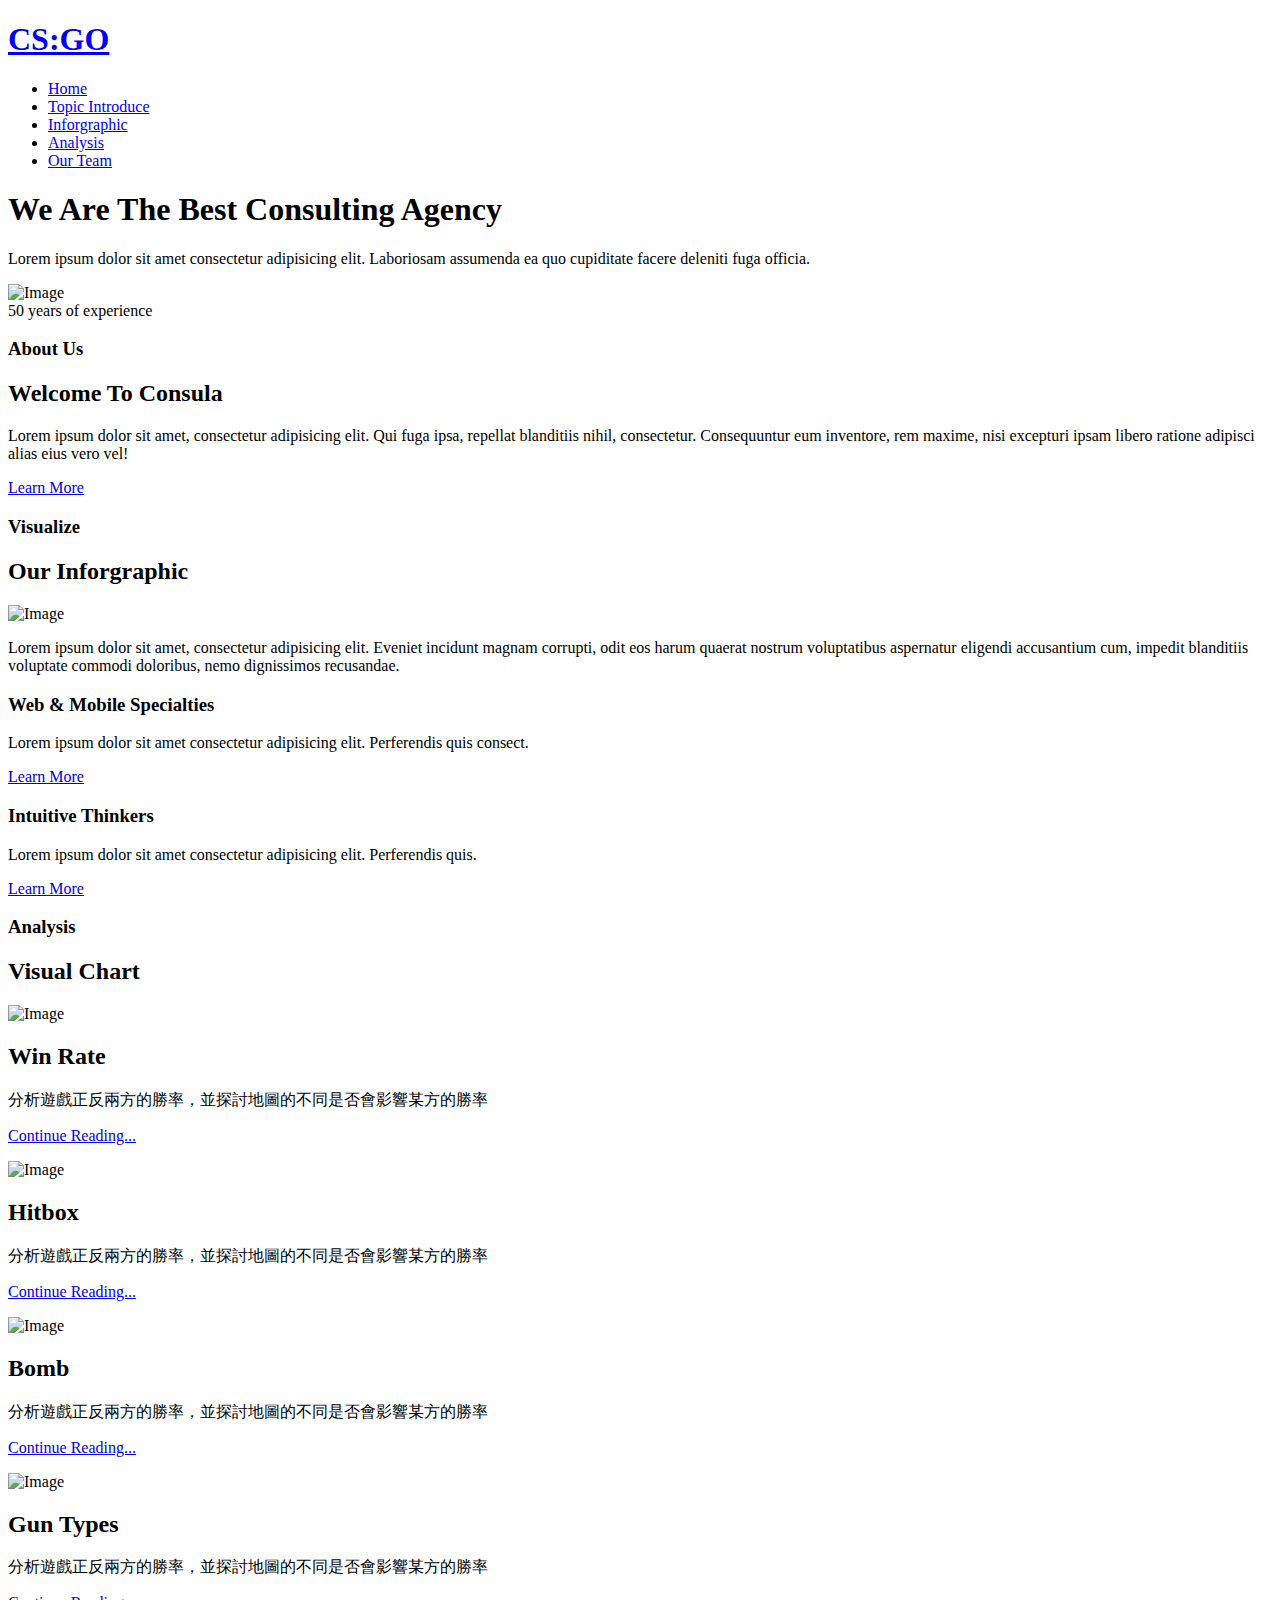
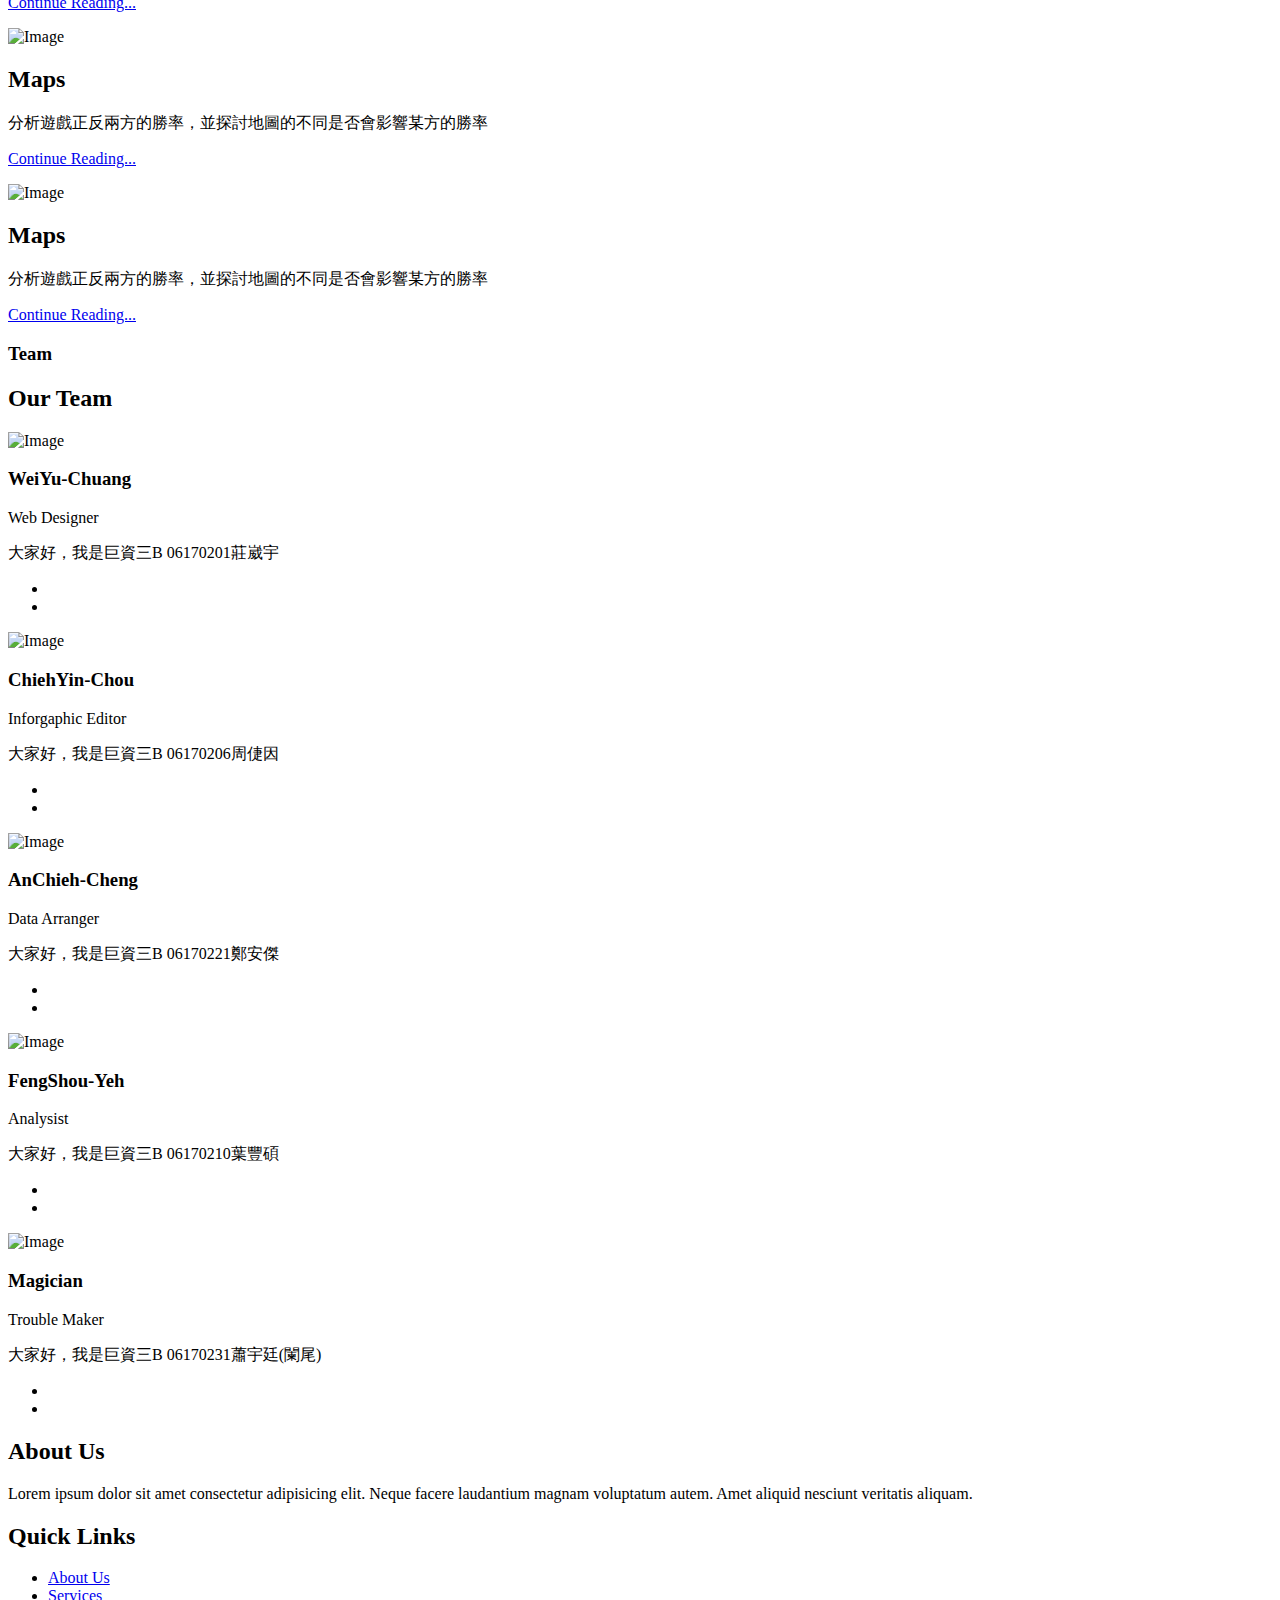
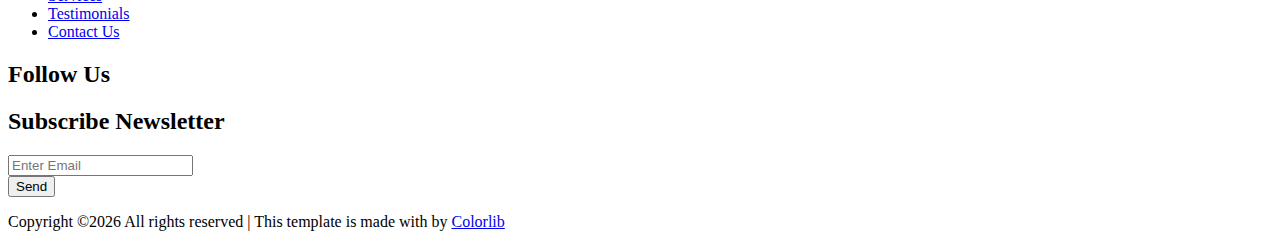
==== index.html @ 95e4f860 "new" ====
<!DOCTYPE html>
<html lang="en">
  <head>
    <title>CS:GO &mdash; Analysis</title>
    <meta charset="utf-8">
    <meta name="viewport" content="width=device-width, initial-scale=1, shrink-to-fit=no">
    
    
    <link href="https://fonts.googleapis.com/css?family=Roboto:300,400,900" rel="stylesheet">
    <link rel="stylesheet" href="fonts/icomoon/style.css">

    <link rel="stylesheet" href="css/bootstrap.min.css">
    <link rel="stylesheet" href="css/jquery-ui.css">
    <link rel="stylesheet" href="css/owl.carousel.min.css">
    <link rel="stylesheet" href="css/owl.theme.default.min.css">
    <link rel="stylesheet" href="css/owl.theme.default.min.css">

    <link rel="stylesheet" href="css/jquery.fancybox.min.css">

    <link rel="stylesheet" href="css/bootstrap-datepicker.css">

    <link rel="stylesheet" href="fonts/flaticon/font/flaticon.css">

    <link rel="stylesheet" href="css/aos.css">

    <link rel="stylesheet" href="css/style.css">
    
  </head>
  <body data-spy="scroll" data-target=".site-navbar-target" data-offset="300">
  
  <div class="site-wrap">

    <div class="site-mobile-menu site-navbar-target">
      <div class="site-mobile-menu-header">
        <div class="site-mobile-menu-close mt-3">
          <span class="icon-close2 js-menu-toggle"></span>
        </div>
      </div>
      <div class="site-mobile-menu-body"></div>
    </div>
   


    <header class="site-navbar py-4 bg-white js-sticky-header site-navbar-target" role="banner">
<!--左上LOGO，可以改點進去的網址-->
      <div class="container">
        <div class="row align-items-center">
          
          <div class="col-6 col-xl-2">
            <h1 class="mb-0 site-logo"><a href="index.html" class="text-black h2 mb-0">CS:GO</h1>
          </div>
          <div class="col-12 col-md-10 d-none d-xl-block">
            <nav class="site-navigation position-relative text-right" role="navigation">
<!--上面那列-->
              <ul class="site-menu main-menu js-clone-nav mr-auto d-none d-lg-block">
                <li><a href="#home-section" class="nav-link">Home</a></li>
                <li><a href="#about-section" class="nav-link">Topic Introduce</a></li>
                <li><a href="#Inforgraphic-section" class="nav-link">Inforgraphic</a></li>
                <li><a href="#blog-section" class="nav-link">Analysis</a></li>
                <li><a href="#team-section" class="nav-link">Our Team</a></li>
              </ul>
            </nav>
          </div>


          <div class="col-6 d-inline-block d-xl-none ml-md-0 py-3" style="position: relative; top: 3px;"><a href="#" class="site-menu-toggle js-menu-toggle text-black float-right"><span class="icon-menu h3"></span></a></div>

        </div>
      </div>
      
    </header>

  
     
    <div class="site-blocks-cover overlay" style="background-image: url(images/CSGO_HEADER.jpg);" data-aos="fade">
      <div class="container">
        <div class="row align-items-center justify-content-center">

          <div class="col-md-12" data-aos="fade-up" data-aos-delay="400">
                        
            <div class="row mb-4">
              <div class="col-md-6">
                <h1>We Are The Best Consulting Agency</h1>
                <p class="mb-5">Lorem ipsum dolor sit amet consectetur adipisicing elit. Laboriosam assumenda ea quo cupiditate facere deleniti fuga officia.</p>
              </div>
            </div>

          </div>
        </div>
      </div>
    </div>  

<!--主題介紹-->
    <div class="site-section" id="about-section">
      <div class="container">
        <div class="row align-items-lg-center">
          <div class="col-md-6 mb-5 mb-lg-0 position-relative">
            <img src="images/about_1.jpg" class="img-fluid" alt="Image">
            <div class="experience">
              <span class="year">50 years</span>
              <span class="caption">of experience</span>
            </div>
          </div>
          <div class="col-md-5 ml-auto">
            <h3 class="section-sub-title">About Us</h3>
            <h2 class="section-title mb-3">Welcome To Consula</h2>
            <p class="mb-4">Lorem ipsum dolor sit amet, consectetur adipisicing elit. Qui fuga ipsa, repellat blanditiis nihil, consectetur. Consequuntur eum inventore, rem maxime, nisi excepturi ipsam libero ratione adipisci alias eius vero vel!</p>
            <p><a href="#" class="btn btn-primary btn-black--hover">Learn More</a></p>
          </div>
        </div>
      </div>
    </div>

 <!--Inforgraphic-->   
    <section class="site-section" id="Inforgraphic-section">
      <div class="container">
        <div class="row mb-5">
          <div class="col-12 text-center">
            <h3 class="section-sub-title">Visualize</h3>
            <h2 class="section-title mb-3">Our Inforgraphic</h2>
          </div>
        </div>
        <div class="row mb-5">
          <div class="col-md-5 ml-auto mb-5 order-md-2" data-aos="fade">
            <img src="images/about_1.jpg" alt="Image" class="img-fluid rounded">
          </div>
          <div class="col-md-6 order-md-1" data-aos="fade">

            <div class="row">

              
              <div class="col-12 mb-4">
                <p class="lead">Lorem ipsum dolor sit amet, consectetur adipisicing elit. Eveniet incidunt magnam corrupti, odit eos harum quaerat nostrum voluptatibus aspernatur eligendi accusantium cum, impedit blanditiis voluptate commodi doloribus, nemo dignissimos recusandae.</p>
              </div>
              <div class="col-md-12 mb-md-5 mb-0 col-lg-6">
                <div class="unit-4">
                  <div class="unit-4-icon mr-4 mb-3"><span class="text-primary icon-adb"></span></div>
                  <div>
                    <h3>Web &amp; Mobile Specialties</h3>
                    <p>Lorem ipsum dolor sit amet consectetur adipisicing elit. Perferendis quis consect.</p>
                    <p class="mb-0"><a href="inforgraphic.html">Learn More</a></p>
                  </div>
                </div>
              </div>
              <div class="col-md-12 mb-md-5 mb-0 col-lg-6">
                <div class="unit-4">
                  <div class="unit-4-icon mr-4 mb-3"><span class="text-primary icon-assignment"></span></div>
                  <div>
                    <h3>Intuitive Thinkers</h3>
                    <p>Lorem ipsum dolor sit amet consectetur adipisicing elit. Perferendis quis.</p>
                    <p class="mb-0"><a href="#">Learn More</a></p>
                  </div>
                </div>
              </div>
            </div>
          </div>
          
        </div>
      </div>
    </section>






    <!--分析-->


    <section class="site-section" id="blog-section">
      <div class="container">
          <div class="col-12 text-center">
            <h3 class="section-sub-title">Analysis</h3>
            <h2 class="section-title mb-3">Visual Chart</h2>
          </div>

        <div class="row">
          <div class="col-md-6 col-lg-4 mb-4 mb-lg-4">
            <div class="h-entry">
              <img src="images/win_lose.jpg" alt="Image" title='勝率分析' class="img-fluid">
              <h2 class="font-size-regular"><a >Win Rate</a></h2>
              <p>分析遊戲正反兩方的勝率，並探討地圖的不同是否會影響某方的勝率</p>
              <p><a href="win_rate.html">Continue Reading...</a></p>
            </div> 
          </div>
          <div class="col-md-6 col-lg-4 mb-4 mb-lg-4">
            <div class="h-entry">
              <img src="images/win_lose.jpg" alt="Image" title='勝率分析' class="img-fluid">
              <h2 class="font-size-regular"><a >Hitbox</a></h2>
              <p>分析遊戲正反兩方的勝率，並探討地圖的不同是否會影響某方的勝率</p>
              <p><a href="hitbox.html">Continue Reading...</a></p>
            </div> 
          </div>
          <div class="col-md-6 col-lg-4 mb-4 mb-lg-4">
            <div class="h-entry">
              <img src="images/win_lose.jpg" alt="Image" title='勝率分析' class="img-fluid">
              <h2 class="font-size-regular"><a >Bomb</a></h2>
              <p>分析遊戲正反兩方的勝率，並探討地圖的不同是否會影響某方的勝率</p>
              <p><a href="bomb_planted.html">Continue Reading...</a></p>
            </div> 
          </div>
          <div class="col-md-6 col-lg-4 mb-4 mb-lg-4">
            <div class="h-entry">
              <img src="images/win_lose.jpg" alt="Image" title='勝率分析' class="img-fluid">
              <h2 class="font-size-regular"><a >Gun Types</a></h2>
              <p>分析遊戲正反兩方的勝率，並探討地圖的不同是否會影響某方的勝率</p>
              <p><a href="gun_type">Continue Reading...</a></p>
            </div> 
          </div>
          <div class="col-md-6 col-lg-4 mb-4 mb-lg-4">
            <div class="h-entry">
              <img src="images/win_lose.jpg" alt="Image" title='勝率分析' class="img-fluid">
              <h2 class="font-size-regular"><a >Maps</a></h2>
              <p>分析遊戲正反兩方的勝率，並探討地圖的不同是否會影響某方的勝率</p>
              <p><a href="#">Continue Reading...</a></p>
            </div> 
          </div>
          <div class="col-md-6 col-lg-4 mb-4 mb-lg-4">
            <div class="h-entry">
              <img src="images/win_lose.jpg" alt="Image" title='勝率分析' class="img-fluid">
              <h2 class="font-size-regular"><a >Maps</a></h2>
              <p>分析遊戲正反兩方的勝率，並探討地圖的不同是否會影響某方的勝率</p>
              <p><a href="#">Continue Reading...</a></p>
            </div> 
          </div>


        </div>

      </div>
    </section>

 <!--小組介紹-->
    <section class="site-section border-bottom" id="team-section">
      <div class="container">
          <div class="col-12 text-center">
            <h3 class="section-sub-title">Team</h3>
            <h2 class="section-title mb-3">Our Team</h2>
          </div>
        <div class="row">
          <div class="col-md-6 col-lg-4 mb-5 mb-lg-0" data-aos="fade" data-aos-delay="100">
            <div class="person text-center">
              <img src="images/panda_n.jpg" alt="Image" class="img-fluid rounded-circle w-50 mb-5">
              <h3>WeiYu-Chuang</h3>
              <p class="position text-muted">Web Designer</p>
              <p class="mb-4">大家好，我是巨資三B 06170201莊崴宇</p>
              <ul class="ul-social-circle">
                <li><a href="https://www.facebook.com/profile.php?id=100002920440006"><span class="icon-facebook"></span></a></li>
                <li><a href="https://www.instagram.com/wei_yu0831"><span class="icon-instagram"></span></a></li>
              </ul>
            </div>
          </div>
          <div class="col-md-6 col-lg-4 mb-5 mb-lg-0" data-aos="fade" data-aos-delay="200">
            <div class="person text-center">
              <img src="images/bigbig.jpg"  alt="Image" class="img-fluid rounded-circle w-50 mb-5">
              <h3>ChiehYin-Chou</h3>
              <p class="position text-muted">Inforgaphic Editor</p>
              <p class="mb-4">大家好，我是巨資三B 06170206周倢因</p>
              <ul class="ul-social-circle">
                <li><a href="https://www.facebook.com/profile.php?id=100004372696761"><span class="icon-facebook"></span></a></li>
                <li><a href="https://www.instagram.com/chieh_yin0518"><span class="icon-instagram"></span></a></li>
              </ul>
            </div>
          </div>
          <div class="col-md-6 col-lg-4 mb-5 mb-lg-0" data-aos="fade" data-aos-delay="300">
            <div class="person text-center">
              <img src="images/jay.jpg" alt="Image" class="img-fluid rounded-circle w-50 mb-5">
              <h3>AnChieh-Cheng</h3>
              <p class="position text-muted">Data Arranger</p>
              <p class="mb-4">大家好，我是巨資三B 06170221鄭安傑</p>
              <ul class="ul-social-circle">
                <li><a href="https://www.facebook.com/profile.php?id=100000867093156"><span class="icon-facebook"></span></a></li>
                <li><a href="https://www.instagram.com/jay90529haha"><span class="icon-instagram"></span></a></li>
              </ul>
            </div>
          </div>
        </div>
        <div class="row">
          <div class="col-md-6 col-lg-4 mb-5 mb-lg-0" data-aos="fade" data-aos-delay="100">
            <div class="person text-center">
              <img src="images/Ya.jpg" alt="Image" class="img-fluid rounded-circle w-50 mb-5">
              <h3>FengShou-Yeh</h3>
              <p class="position text-muted">Analysist</p>
              <p class="mb-4">大家好，我是巨資三B 06170210葉豐碩</p>
              <ul class="ul-social-circle">
                <li><a href="https://www.facebook.com/profile.php?id=100003611296160"><span class="icon-facebook"></span></a></li>
                <li><a href="https://instagram.com/yfs_612"><span class="icon-instagram"></span></a></li>
              </ul>
            </div>
          </div>
          <div class="col-md-6 col-lg-4 mb-5 mb-lg-0" data-aos="fade" data-aos-delay="200">
            <div class="person text-center">
              <img src="images/trash.jpg"  alt="Image" class="img-fluid rounded-circle w-50 mb-5">
              <h3>Magician</h3>
              <p class="position text-muted">Trouble Maker</p>
              <p class="mb-4">大家好，我是巨資三B 06170231蕭宇廷(闌尾)</p>
              <ul class="ul-social-circle">
                <li><a href="https://www.facebook.com/profile.php?id=100003541556427"><span class="icon-facebook"></span></a></li>
                <li><a href="https://www.instagram.com/leoh192"><span class="icon-instagram"></span></a></li>
              </ul>
            </div>
          </div>
        </div>
      </div>
    </section>


    <footer class="site-footer">
      <div class="container">
        <div class="row">
          <div class="col-md-9">
            <div class="row">
              <div class="col-md-5">
                <h2 class="footer-heading mb-4">About Us</h2>
                <p>Lorem ipsum dolor sit amet consectetur adipisicing elit. Neque facere laudantium magnam voluptatum autem. Amet aliquid nesciunt veritatis aliquam.</p>
              </div>
              <div class="col-md-3 ml-auto">
                <h2 class="footer-heading mb-4">Quick Links</h2>
                <ul class="list-unstyled">
                  <li><a href="#">About Us</a></li>
                  <li><a href="#">Services</a></li>
                  <li><a href="#">Testimonials</a></li>
                  <li><a href="#">Contact Us</a></li>
                </ul>
              </div>
              <div class="col-md-3">
                <h2 class="footer-heading mb-4">Follow Us</h2>
                <a href="#" class="pl-0 pr-3"><span class="icon-facebook"></span></a>
                <a href="#" class="pl-3 pr-3"><span class="icon-twitter"></span></a>
                <a href="#" class="pl-3 pr-3"><span class="icon-instagram"></span></a>
                <a href="#" class="pl-3 pr-3"><span class="icon-linkedin"></span></a>
              </div>
            </div>
          </div>
          <div class="col-md-3">
            <h2 class="footer-heading mb-4">Subscribe Newsletter</h2>
            <form action="#" method="post" class="footer-subscribe">
              <div class="input-group mb-3">
                <input type="text" class="form-control border-secondary text-white bg-transparent" placeholder="Enter Email" aria-label="Enter Email" aria-describedby="button-addon2">
                <div class="input-group-append">
                  <button class="btn btn-primary text-black" type="button" id="button-addon2">Send</button>
                </div>
              </div>
            </form>
          </div>
        </div>
        <div class="row pt-5 mt-5 text-center">
          <div class="col-md-12">
            <div class="border-top pt-5">
            <p>
        <!-- Link back to Colorlib can't be removed. Template is licensed under CC BY 3.0. -->
        Copyright &copy;<script>document.write(new Date().getFullYear());</script> All rights reserved | This template is made with <i class="icon-heart" aria-hidden="true"></i> by <a href="https://colorlib.com" target="_blank" >Colorlib</a>
        <!-- Link back to Colorlib can't be removed. Template is licensed under CC BY 3.0. -->
      </p>
            </div>
          </div>
          
        </div>
      </div>
    </footer>

  </div> <!-- .site-wrap -->

  <script src="js/jquery-3.3.1.min.js"></script>
  <script src="js/jquery-migrate-3.0.1.min.js"></script>
  <script src="js/jquery-ui.js"></script>
  <script src="js/popper.min.js"></script>
  <script src="js/bootstrap.min.js"></script>
  <script src="js/owl.carousel.min.js"></script>
  <script src="js/jquery.stellar.min.js"></script>
  <script src="js/jquery.countdown.min.js"></script>
  <script src="js/bootstrap-datepicker.min.js"></script>
  <script src="js/jquery.easing.1.3.js"></script>
  <script src="js/aos.js"></script>
  <script src="js/jquery.fancybox.min.js"></script>
  <script src="js/jquery.sticky.js"></script>

  
  <script src="js/main.js"></script>
    
  </body>
</html>
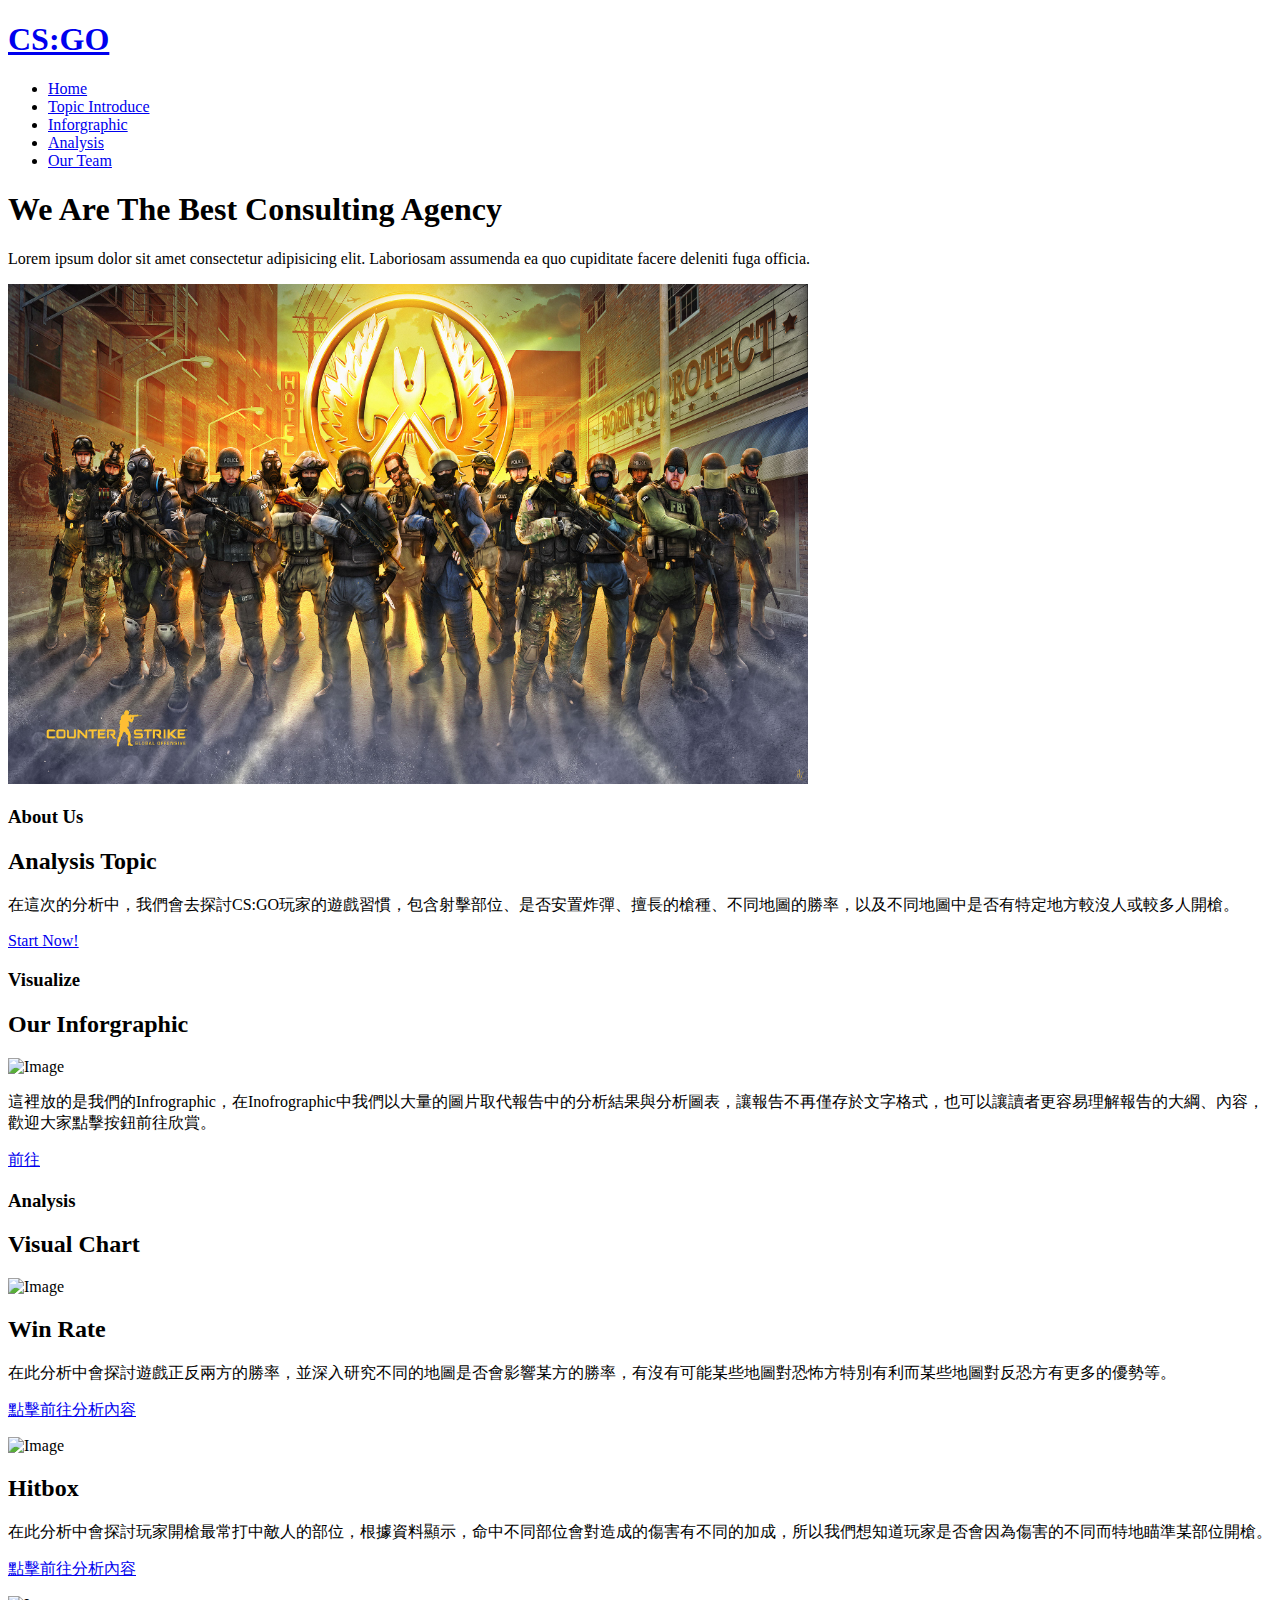
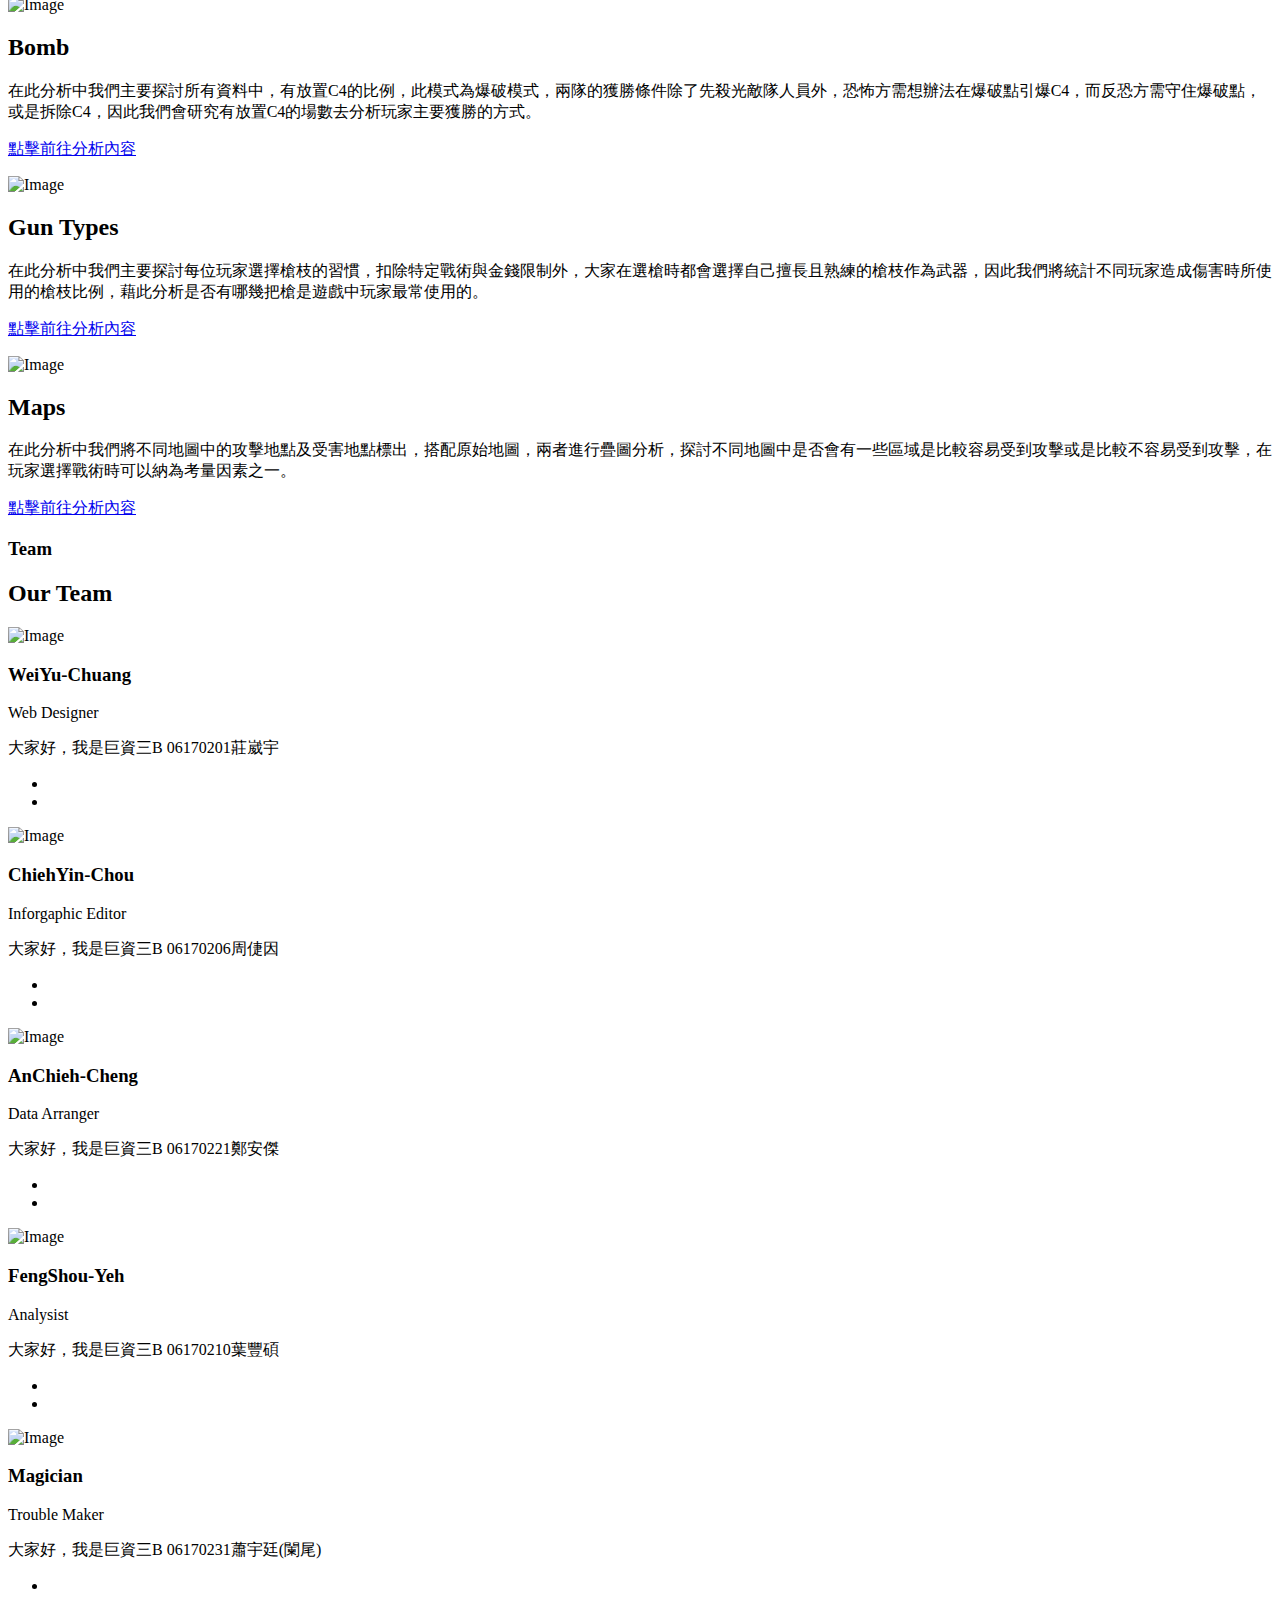
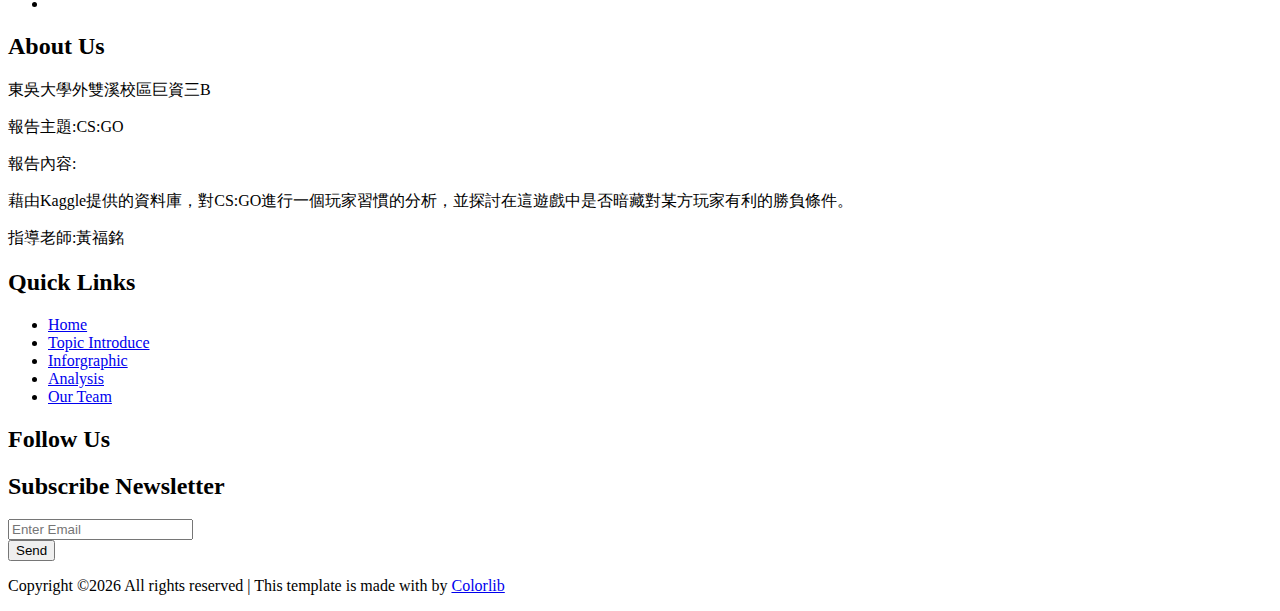
==== commit 93349ab8: "new" ====
--- a/index.html
+++ b/index.html
@@ -95,17 +95,13 @@
       <div class="container">
         <div class="row align-items-lg-center">
           <div class="col-md-6 mb-5 mb-lg-0 position-relative">
-            <img src="images/about_1.jpg" class="img-fluid" alt="Image">
-            <div class="experience">
-              <span class="year">50 years</span>
-              <span class="caption">of experience</span>
-            </div>
+            <img src="images/about.jpg" class="img-fluid" alt="Image" width="800px" height="500px">
           </div>
           <div class="col-md-5 ml-auto">
             <h3 class="section-sub-title">About Us</h3>
-            <h2 class="section-title mb-3">Welcome To Consula</h2>
-            <p class="mb-4">Lorem ipsum dolor sit amet, consectetur adipisicing elit. Qui fuga ipsa, repellat blanditiis nihil, consectetur. Consequuntur eum inventore, rem maxime, nisi excepturi ipsam libero ratione adipisci alias eius vero vel!</p>
-            <p><a href="#" class="btn btn-primary btn-black--hover">Learn More</a></p>
+            <h2 class="section-title mb-3">Analysis Topic</h2>
+            <p class="lead">在這次的分析中，我們會去探討CS:GO玩家的遊戲習慣，包含射擊部位、是否安置炸彈、擅長的槍種、不同地圖的勝率，以及不同地圖中是否有特定地方較沒人或較多人開槍。</p>
+            <p><a href="#Inforgraphic-section" class="btn btn-primary btn-black--hover">Start Now!</a></p>
           </div>
         </div>
       </div>
@@ -130,28 +126,12 @@
 
               
               <div class="col-12 mb-4">
-                <p class="lead">Lorem ipsum dolor sit amet, consectetur adipisicing elit. Eveniet incidunt magnam corrupti, odit eos harum quaerat nostrum voluptatibus aspernatur eligendi accusantium cum, impedit blanditiis voluptate commodi doloribus, nemo dignissimos recusandae.</p>
+                <p class="lead">這裡放的是我們的Infrographic，在Inofrographic中我們以大量的圖片取代報告中的分析結果與分析圖表，讓報告不再僅存於文字格式，也可以讓讀者更容易理解報告的大綱、內容，歡迎大家點擊按鈕前往欣賞。</p>
               </div>
               <div class="col-md-12 mb-md-5 mb-0 col-lg-6">
-                <div class="unit-4">
-                  <div class="unit-4-icon mr-4 mb-3"><span class="text-primary icon-adb"></span></div>
-                  <div>
-                    <h3>Web &amp; Mobile Specialties</h3>
-                    <p>Lorem ipsum dolor sit amet consectetur adipisicing elit. Perferendis quis consect.</p>
-                    <p class="mb-0"><a href="inforgraphic.html">Learn More</a></p>
-                  </div>
-                </div>
-              </div>
-              <div class="col-md-12 mb-md-5 mb-0 col-lg-6">
-                <div class="unit-4">
-                  <div class="unit-4-icon mr-4 mb-3"><span class="text-primary icon-assignment"></span></div>
-                  <div>
-                    <h3>Intuitive Thinkers</h3>
-                    <p>Lorem ipsum dolor sit amet consectetur adipisicing elit. Perferendis quis.</p>
-                    <p class="mb-0"><a href="#">Learn More</a></p>
-                  </div>
-                </div>
-              </div>
+                <p><a href="inforgraphic.html" class="btn btn-primary btn-black--hover">前往</a></p>
+              </div>
+  
             </div>
           </div>
           
@@ -179,52 +159,42 @@
             <div class="h-entry">
               <img src="images/win_lose.jpg" alt="Image" title='勝率分析' class="img-fluid">
               <h2 class="font-size-regular"><a >Win Rate</a></h2>
-              <p>分析遊戲正反兩方的勝率，並探討地圖的不同是否會影響某方的勝率</p>
-              <p><a href="win_rate.html">Continue Reading...</a></p>
+              <p>在此分析中會探討遊戲正反兩方的勝率，並深入研究不同的地圖是否會影響某方的勝率，有沒有可能某些地圖對恐怖方特別有利而某些地圖對反恐方有更多的優勢等。</p>
+              <p><a href="win_rate.html">點擊前往分析內容</a></p>
             </div> 
           </div>
           <div class="col-md-6 col-lg-4 mb-4 mb-lg-4">
             <div class="h-entry">
               <img src="images/win_lose.jpg" alt="Image" title='勝率分析' class="img-fluid">
               <h2 class="font-size-regular"><a >Hitbox</a></h2>
-              <p>分析遊戲正反兩方的勝率，並探討地圖的不同是否會影響某方的勝率</p>
-              <p><a href="hitbox.html">Continue Reading...</a></p>
+              <p>在此分析中會探討玩家開槍最常打中敵人的部位，根據資料顯示，命中不同部位會對造成的傷害有不同的加成，所以我們想知道玩家是否會因為傷害的不同而特地瞄準某部位開槍。</p>
+              <p><a href="hitbox.html">點擊前往分析內容</a></p>
             </div> 
           </div>
           <div class="col-md-6 col-lg-4 mb-4 mb-lg-4">
             <div class="h-entry">
               <img src="images/win_lose.jpg" alt="Image" title='勝率分析' class="img-fluid">
               <h2 class="font-size-regular"><a >Bomb</a></h2>
-              <p>分析遊戲正反兩方的勝率，並探討地圖的不同是否會影響某方的勝率</p>
-              <p><a href="bomb_planted.html">Continue Reading...</a></p>
+              <p>在此分析中我們主要探討所有資料中，有放置C4的比例，此模式為爆破模式，兩隊的獲勝條件除了先殺光敵隊人員外，恐怖方需想辦法在爆破點引爆C4，而反恐方需守住爆破點，或是拆除C4，因此我們會研究有放置C4的場數去分析玩家主要獲勝的方式。</p>
+              <p><a href="bomb_planted.html">點擊前往分析內容</a></p>
             </div> 
           </div>
           <div class="col-md-6 col-lg-4 mb-4 mb-lg-4">
             <div class="h-entry">
               <img src="images/win_lose.jpg" alt="Image" title='勝率分析' class="img-fluid">
               <h2 class="font-size-regular"><a >Gun Types</a></h2>
-              <p>分析遊戲正反兩方的勝率，並探討地圖的不同是否會影響某方的勝率</p>
-              <p><a href="gun_type">Continue Reading...</a></p>
+              <p>在此分析中我們主要探討每位玩家選擇槍枝的習慣，扣除特定戰術與金錢限制外，大家在選槍時都會選擇自己擅長且熟練的槍枝作為武器，因此我們將統計不同玩家造成傷害時所使用的槍枝比例，藉此分析是否有哪幾把槍是遊戲中玩家最常使用的。</p>
+              <p><a href="gun_type.html">點擊前往分析內容</a></p>
             </div> 
           </div>
           <div class="col-md-6 col-lg-4 mb-4 mb-lg-4">
             <div class="h-entry">
               <img src="images/win_lose.jpg" alt="Image" title='勝率分析' class="img-fluid">
               <h2 class="font-size-regular"><a >Maps</a></h2>
-              <p>分析遊戲正反兩方的勝率，並探討地圖的不同是否會影響某方的勝率</p>
-              <p><a href="#">Continue Reading...</a></p>
-            </div> 
-          </div>
-          <div class="col-md-6 col-lg-4 mb-4 mb-lg-4">
-            <div class="h-entry">
-              <img src="images/win_lose.jpg" alt="Image" title='勝率分析' class="img-fluid">
-              <h2 class="font-size-regular"><a >Maps</a></h2>
-              <p>分析遊戲正反兩方的勝率，並探討地圖的不同是否會影響某方的勝率</p>
-              <p><a href="#">Continue Reading...</a></p>
-            </div> 
-          </div>
-
-
+              <p>在此分析中我們將不同地圖中的攻擊地點及受害地點標出，搭配原始地圖，兩者進行疊圖分析，探討不同地圖中是否會有一些區域是比較容易受到攻擊或是比較不容易受到攻擊，在玩家選擇戰術時可以納為考量因素之一。</p>
+              <p><a href="maps.html">點擊前往分析內容</a></p>
+            </div> 
+          </div>
         </div>
 
       </div>
@@ -312,23 +282,27 @@
             <div class="row">
               <div class="col-md-5">
                 <h2 class="footer-heading mb-4">About Us</h2>
-                <p>Lorem ipsum dolor sit amet consectetur adipisicing elit. Neque facere laudantium magnam voluptatum autem. Amet aliquid nesciunt veritatis aliquam.</p>
+                <p>東吳大學外雙溪校區巨資三B </p>
+                <p>報告主題:CS:GO </p>
+                <p>報告內容: </p>
+                <p>藉由Kaggle提供的資料庫，對CS:GO進行一個玩家習慣的分析，並探討在這遊戲中是否暗藏對某方玩家有利的勝負條件。</p>
+                <p>指導老師:黃福銘 </p>
+
               </div>
               <div class="col-md-3 ml-auto">
                 <h2 class="footer-heading mb-4">Quick Links</h2>
                 <ul class="list-unstyled">
-                  <li><a href="#">About Us</a></li>
-                  <li><a href="#">Services</a></li>
-                  <li><a href="#">Testimonials</a></li>
-                  <li><a href="#">Contact Us</a></li>
+                <li><a href="index.html" >Home</a></li>
+                <li><a href="#about-section" >Topic Introduce</a></li>
+                <li><a href="#Inforgraphic-section">Inforgraphic</a></li>
+                <li><a href="#blog-section" >Analysis</a></li>
+                <li><a href="#team-section" >Our Team</a></li>
                 </ul>
               </div>
               <div class="col-md-3">
                 <h2 class="footer-heading mb-4">Follow Us</h2>
                 <a href="#" class="pl-0 pr-3"><span class="icon-facebook"></span></a>
-                <a href="#" class="pl-3 pr-3"><span class="icon-twitter"></span></a>
                 <a href="#" class="pl-3 pr-3"><span class="icon-instagram"></span></a>
-                <a href="#" class="pl-3 pr-3"><span class="icon-linkedin"></span></a>
               </div>
             </div>
           </div>
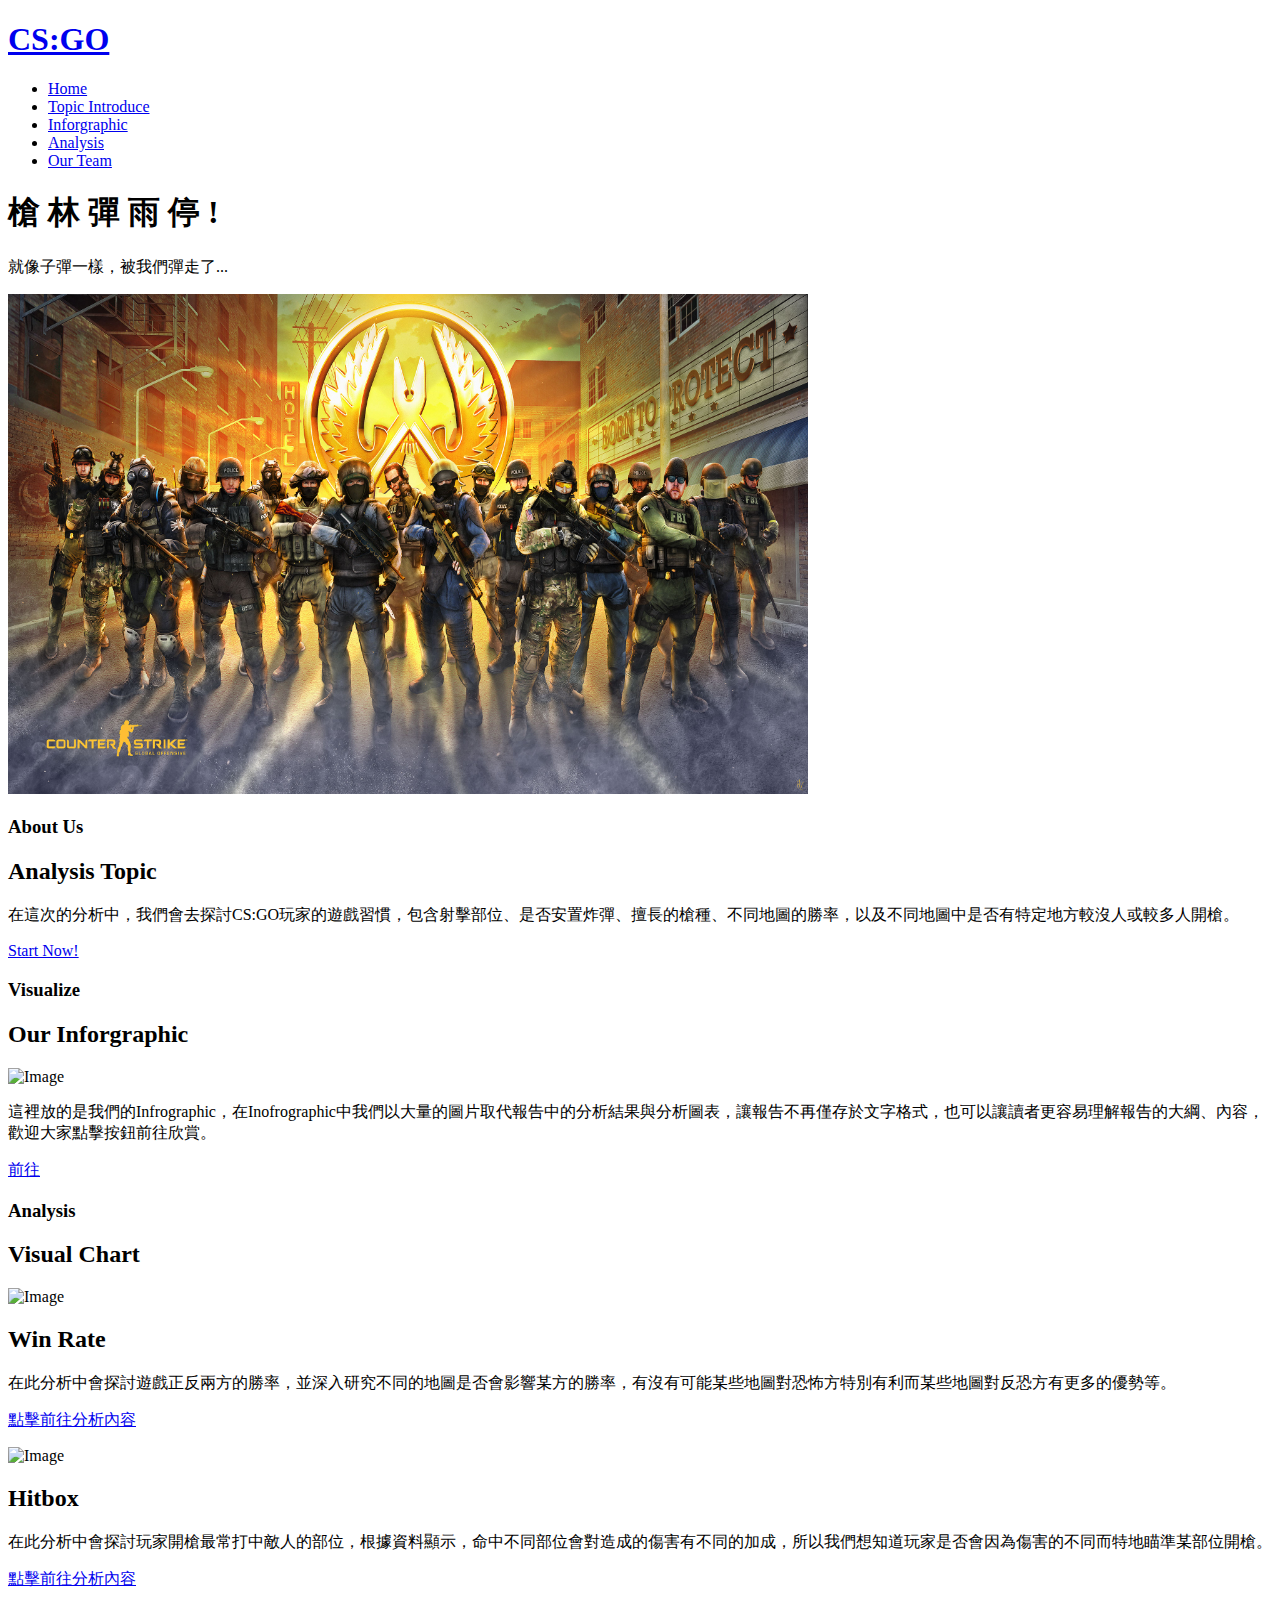
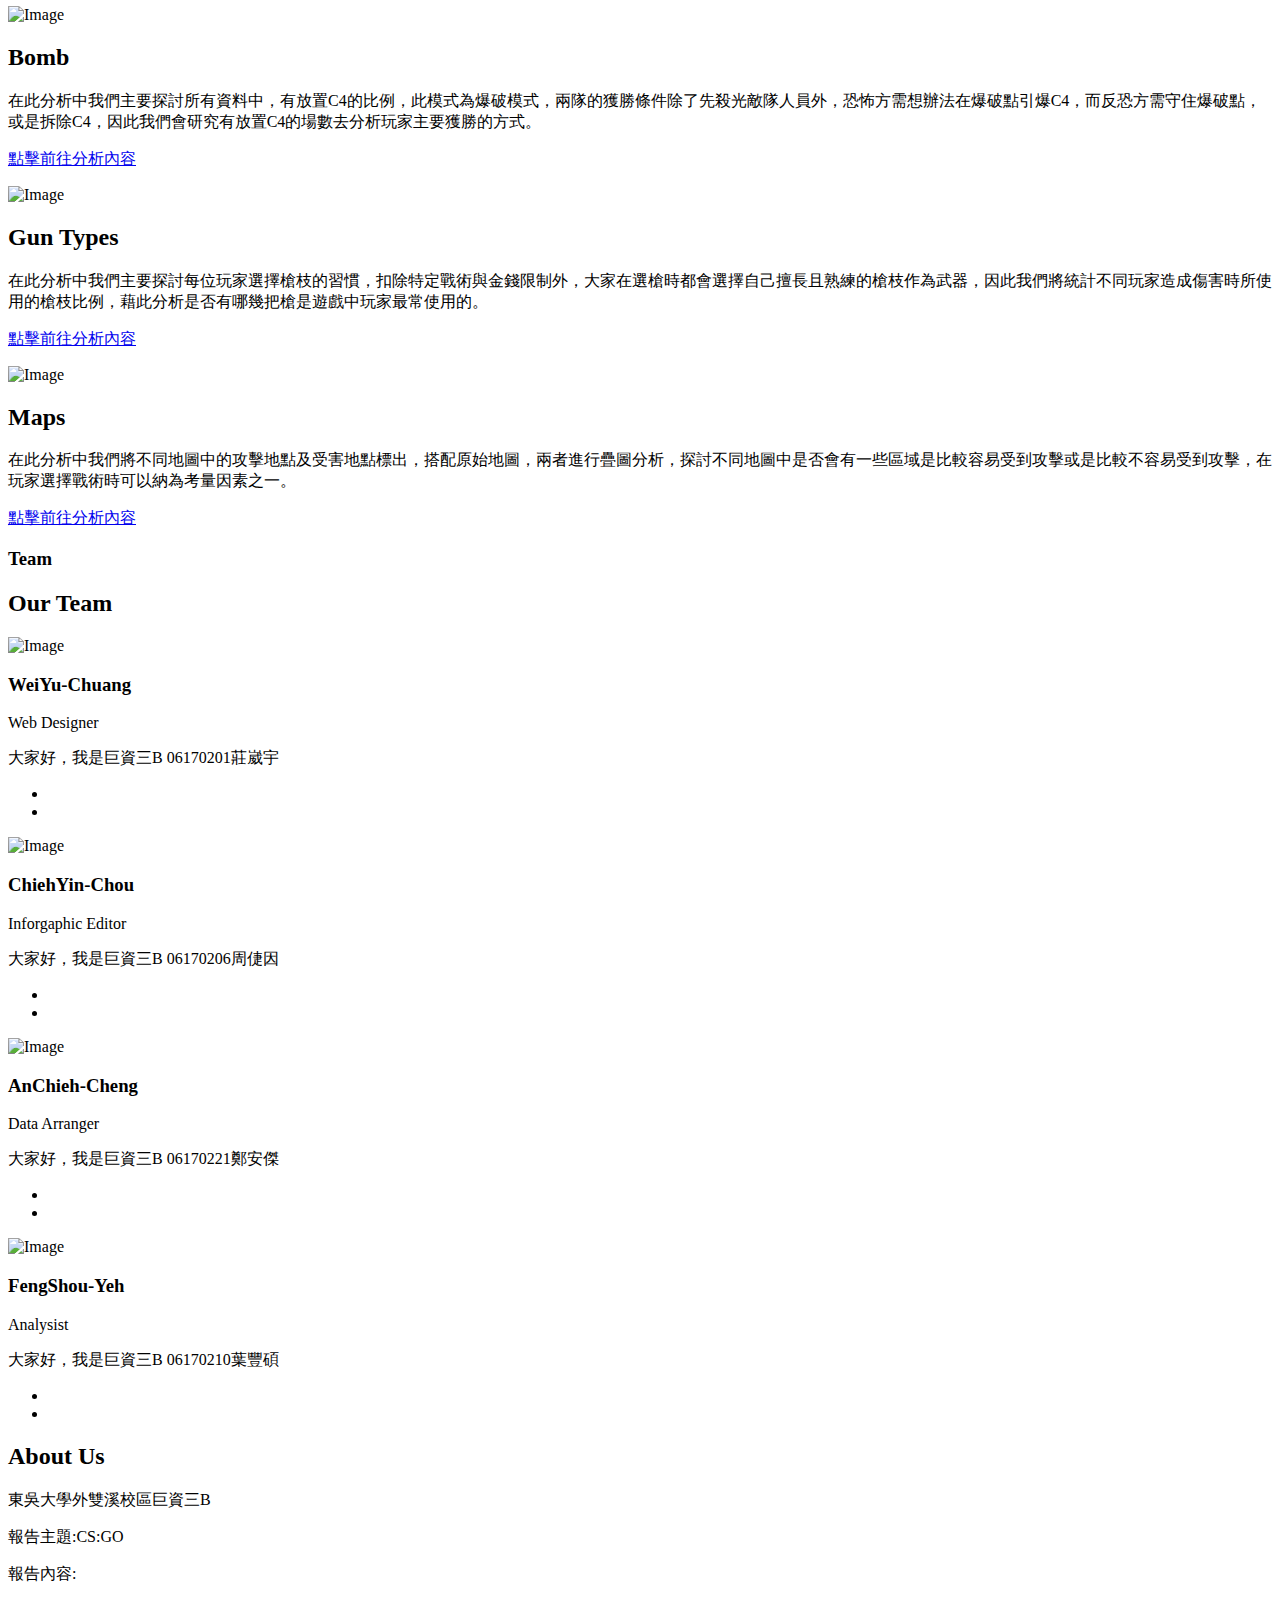
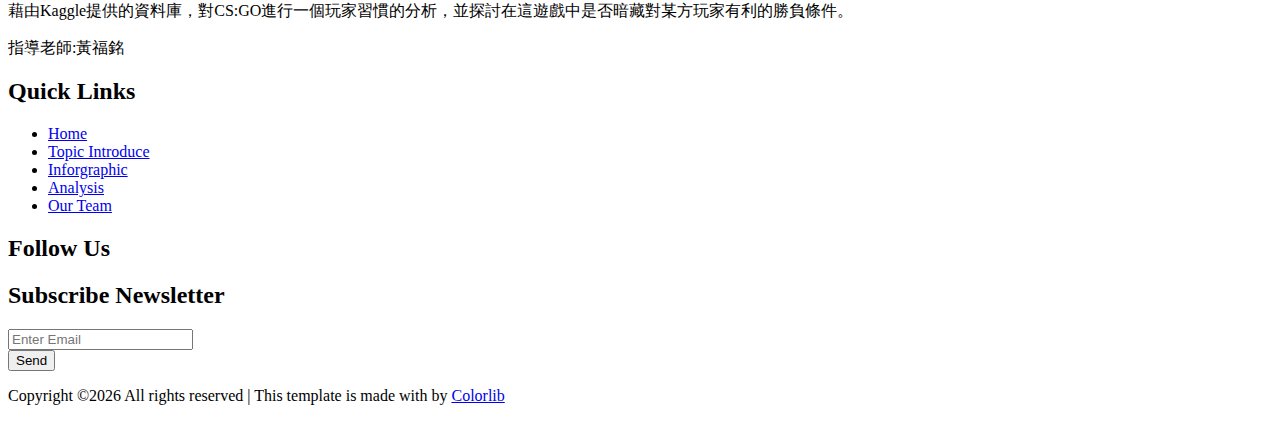
==== commit 36482cfc: "Update index.html" ====
--- a/index.html
+++ b/index.html
@@ -1,10 +1,11 @@
 <!DOCTYPE html>
 <html lang="en">
   <head>
-    <title>CS:GO &mdash; Analysis</title>
+    <title>CS:GO</title>
     <meta charset="utf-8">
     <meta name="viewport" content="width=device-width, initial-scale=1, shrink-to-fit=no">
-    
+    <!--icon-->
+    <link rel="Shortcut Icon" type="image/favicon.ico" href="images/favicon.ico">
     
     <link href="https://fonts.googleapis.com/css?family=Roboto:300,400,900" rel="stylesheet">
     <link rel="stylesheet" href="fonts/icomoon/style.css">
@@ -80,8 +81,9 @@
                         
             <div class="row mb-4">
               <div class="col-md-6">
-                <h1>We Are The Best Consulting Agency</h1>
-                <p class="mb-5">Lorem ipsum dolor sit amet consectetur adipisicing elit. Laboriosam assumenda ea quo cupiditate facere deleniti fuga officia.</p>
+                <h1>槍 林 彈 雨 停 !</h1>
+                <p class="mb-5">就像子彈一樣，被我們彈走了...</p>
+                <div>
               </div>
             </div>
 
@@ -118,7 +120,7 @@
         </div>
         <div class="row mb-5">
           <div class="col-md-5 ml-auto mb-5 order-md-2" data-aos="fade">
-            <img src="images/about_1.jpg" alt="Image" class="img-fluid rounded">
+            <img src="images/cs_go_.jpg" alt="Image" class="img-fluid rounded" height="100">
           </div>
           <div class="col-md-6 order-md-1" data-aos="fade">
 
@@ -165,7 +167,7 @@
           </div>
           <div class="col-md-6 col-lg-4 mb-4 mb-lg-4">
             <div class="h-entry">
-              <img src="images/win_lose.jpg" alt="Image" title='勝率分析' class="img-fluid">
+              <img src="images/hitbox.jpg" height="10%" alt="Image" title='命中部位' class="img-fluid">
               <h2 class="font-size-regular"><a >Hitbox</a></h2>
               <p>在此分析中會探討玩家開槍最常打中敵人的部位，根據資料顯示，命中不同部位會對造成的傷害有不同的加成，所以我們想知道玩家是否會因為傷害的不同而特地瞄準某部位開槍。</p>
               <p><a href="hitbox.html">點擊前往分析內容</a></p>
@@ -173,7 +175,7 @@
           </div>
           <div class="col-md-6 col-lg-4 mb-4 mb-lg-4">
             <div class="h-entry">
-              <img src="images/win_lose.jpg" alt="Image" title='勝率分析' class="img-fluid">
+              <img src="images/bomb.jpg" alt="Image" title='炸彈設置' class="img-fluid">
               <h2 class="font-size-regular"><a >Bomb</a></h2>
               <p>在此分析中我們主要探討所有資料中，有放置C4的比例，此模式為爆破模式，兩隊的獲勝條件除了先殺光敵隊人員外，恐怖方需想辦法在爆破點引爆C4，而反恐方需守住爆破點，或是拆除C4，因此我們會研究有放置C4的場數去分析玩家主要獲勝的方式。</p>
               <p><a href="bomb_planted.html">點擊前往分析內容</a></p>
@@ -181,7 +183,7 @@
           </div>
           <div class="col-md-6 col-lg-4 mb-4 mb-lg-4">
             <div class="h-entry">
-              <img src="images/win_lose.jpg" alt="Image" title='勝率分析' class="img-fluid">
+              <img src="images/gun.jpg" alt="Image" title='槍種分析' class="img-fluid">
               <h2 class="font-size-regular"><a >Gun Types</a></h2>
               <p>在此分析中我們主要探討每位玩家選擇槍枝的習慣，扣除特定戰術與金錢限制外，大家在選槍時都會選擇自己擅長且熟練的槍枝作為武器，因此我們將統計不同玩家造成傷害時所使用的槍枝比例，藉此分析是否有哪幾把槍是遊戲中玩家最常使用的。</p>
               <p><a href="gun_type.html">點擊前往分析內容</a></p>
@@ -189,7 +191,7 @@
           </div>
           <div class="col-md-6 col-lg-4 mb-4 mb-lg-4">
             <div class="h-entry">
-              <img src="images/win_lose.jpg" alt="Image" title='勝率分析' class="img-fluid">
+              <img src="images/maps.jpg" alt="Image" title='地點分析' class="img-fluid">
               <h2 class="font-size-regular"><a >Maps</a></h2>
               <p>在此分析中我們將不同地圖中的攻擊地點及受害地點標出，搭配原始地圖，兩者進行疊圖分析，探討不同地圖中是否會有一些區域是比較容易受到攻擊或是比較不容易受到攻擊，在玩家選擇戰術時可以納為考量因素之一。</p>
               <p><a href="maps.html">點擊前往分析內容</a></p>
@@ -258,6 +260,7 @@
               </ul>
             </div>
           </div>
+<!--
           <div class="col-md-6 col-lg-4 mb-5 mb-lg-0" data-aos="fade" data-aos-delay="200">
             <div class="person text-center">
               <img src="images/trash.jpg"  alt="Image" class="img-fluid rounded-circle w-50 mb-5">
@@ -269,7 +272,7 @@
                 <li><a href="https://www.instagram.com/leoh192"><span class="icon-instagram"></span></a></li>
               </ul>
             </div>
-          </div>
+          </div>-->
         </div>
       </div>
     </section>
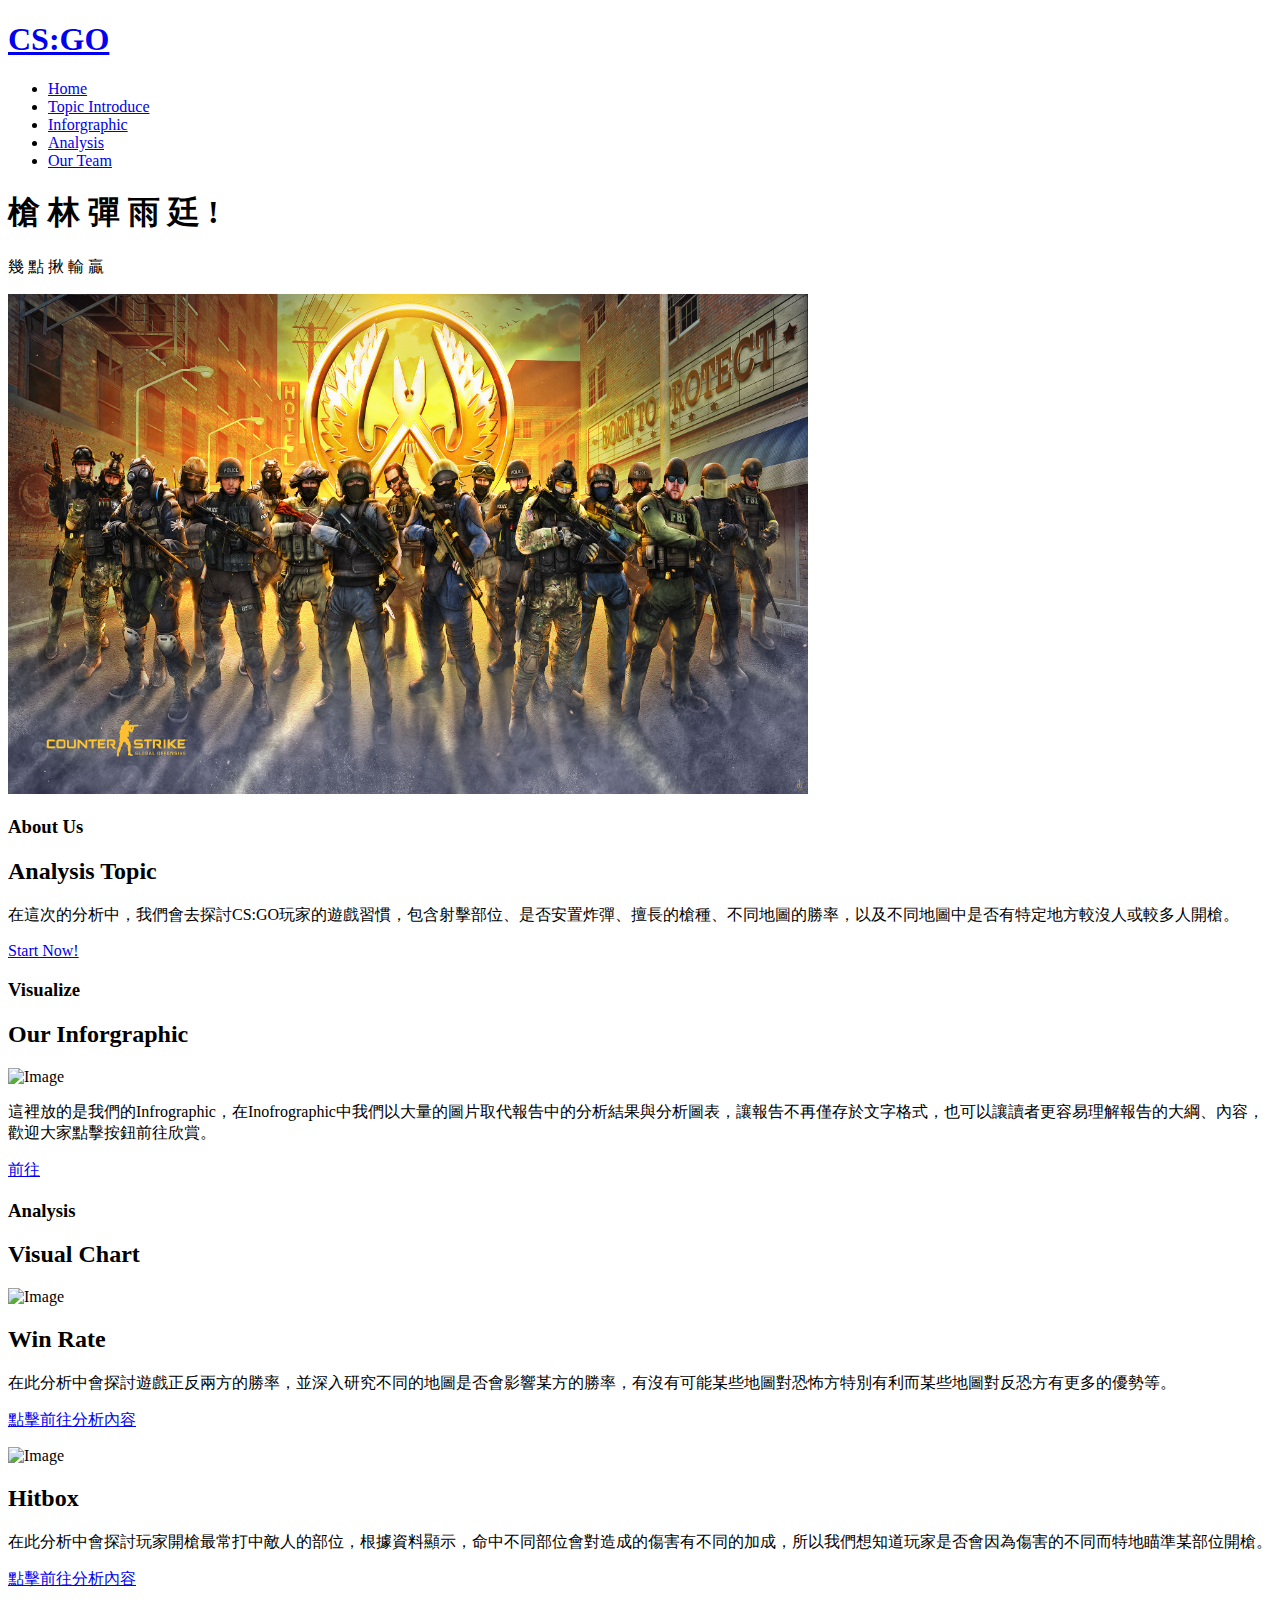
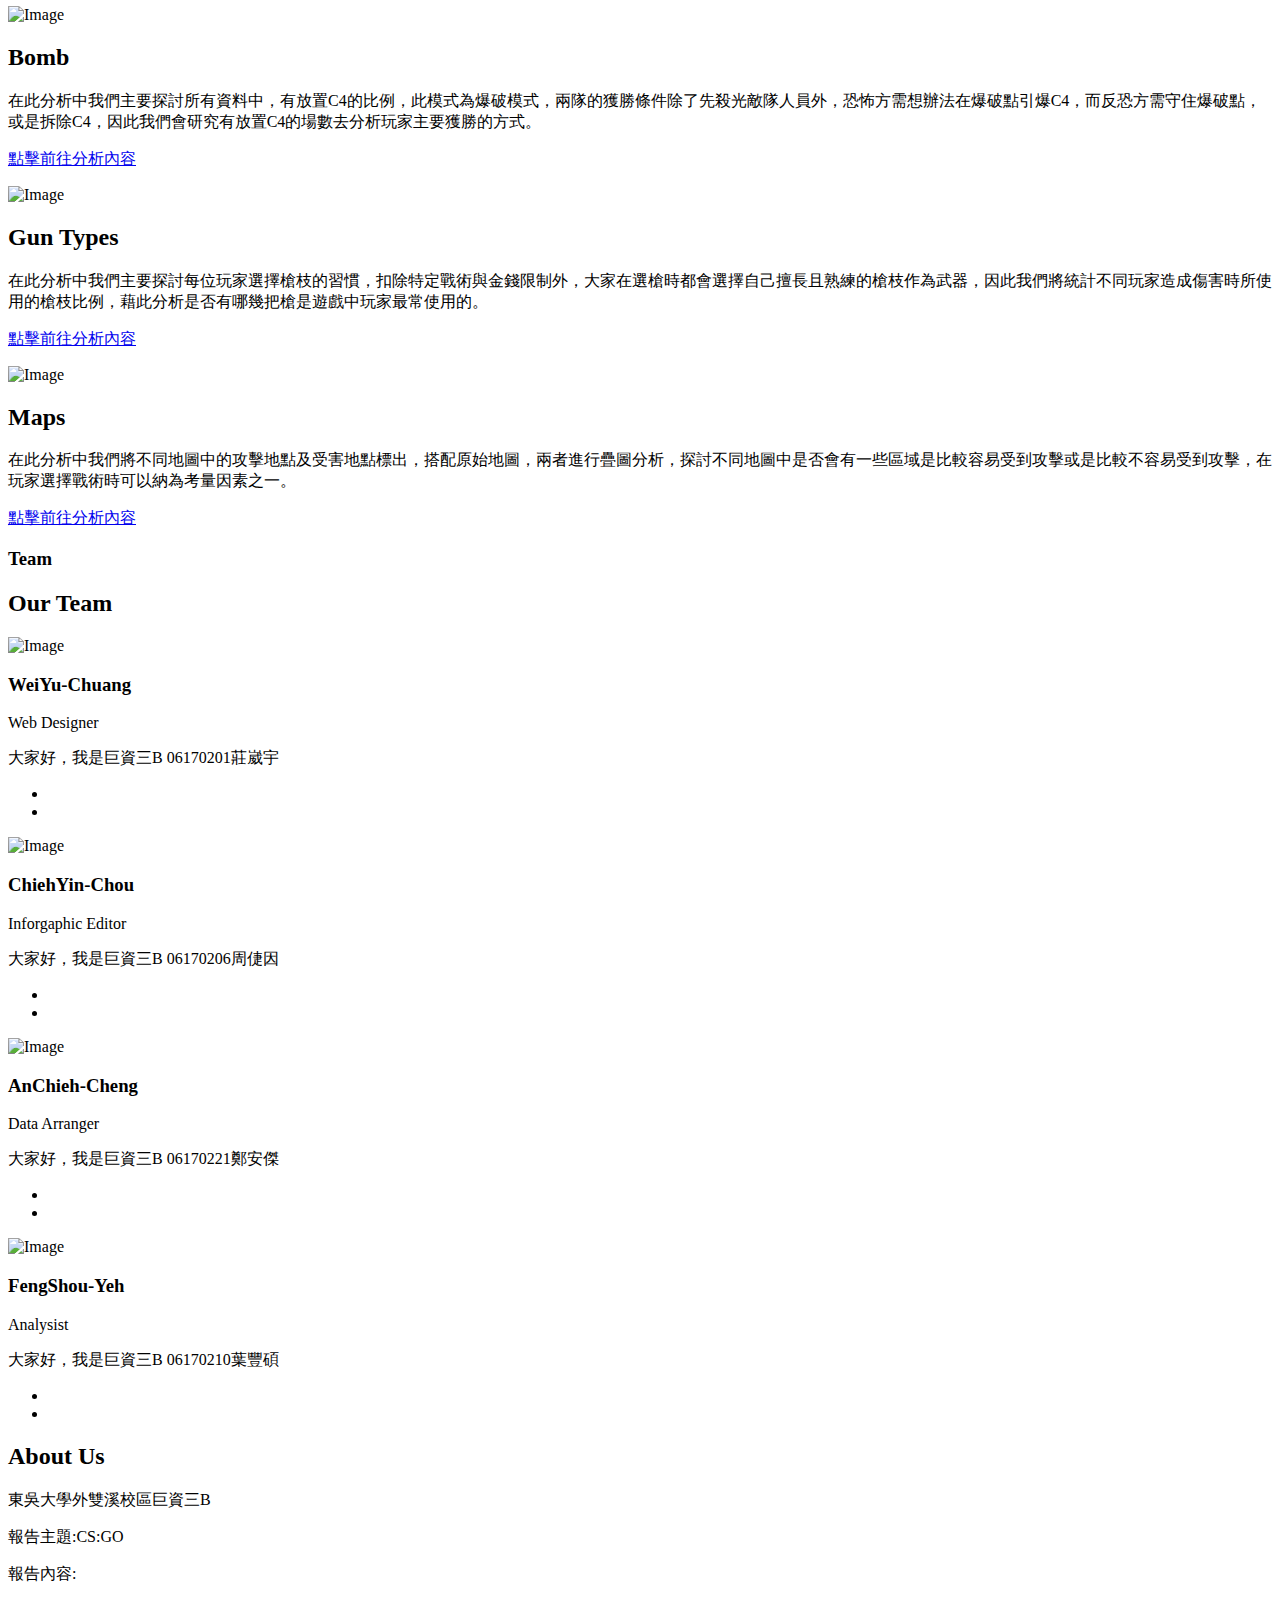
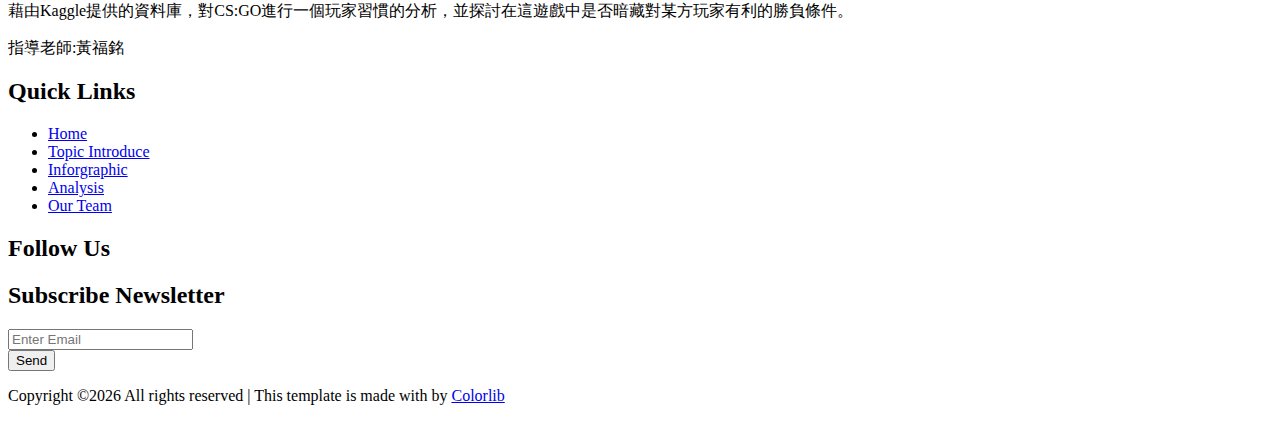
==== commit 47121d97: "Update index.html" ====
--- a/index.html
+++ b/index.html
@@ -81,9 +81,8 @@
                         
             <div class="row mb-4">
               <div class="col-md-6">
-                <h1>槍 林 彈 雨 停 !</h1>
-                <p class="mb-5">就像子彈一樣，被我們彈走了...</p>
-                <div>
+                <h1>槍 林 彈 雨 廷 !</h1>
+                <p class="mb-5">幾 點 揪 輸 贏</p>
               </div>
             </div>
 
@@ -239,7 +238,7 @@
               <img src="images/jay.jpg" alt="Image" class="img-fluid rounded-circle w-50 mb-5">
               <h3>AnChieh-Cheng</h3>
               <p class="position text-muted">Data Arranger</p>
-              <p class="mb-4">大家好，我是巨資三B 06170221鄭安傑</p>
+              <p class="mb-4" >大家好，我是巨資三B 06170221鄭安傑</p>
               <ul class="ul-social-circle">
                 <li><a href="https://www.facebook.com/profile.php?id=100000867093156"><span class="icon-facebook"></span></a></li>
                 <li><a href="https://www.instagram.com/jay90529haha"><span class="icon-instagram"></span></a></li>
